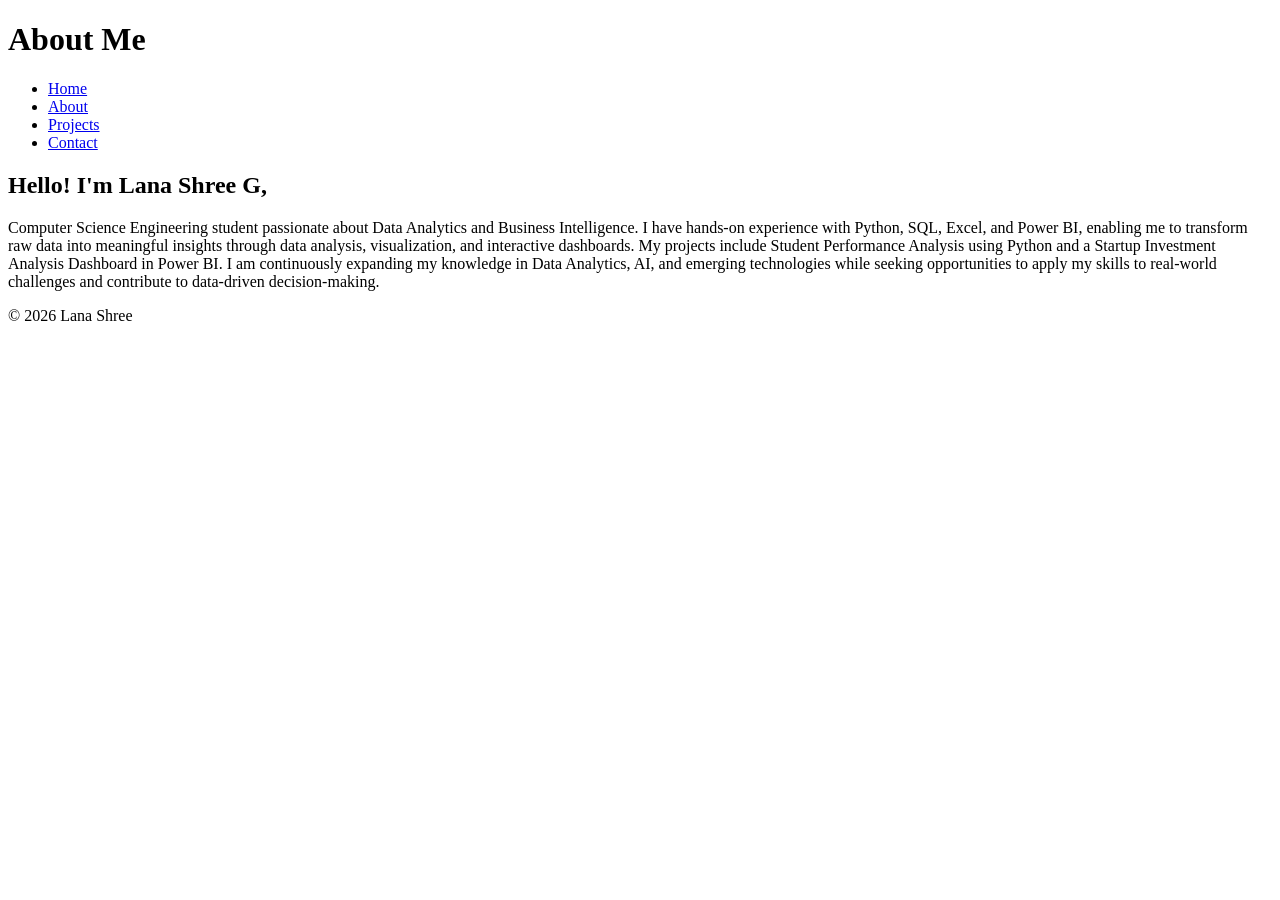
==== about.html @ 14318e08 "Added accessible personal portfolio website Implemented a multi-page portfolio website with semantic" ====
<!DOCTYPE html>
<html lang="en">
<head>
<meta charset="UTF-8">
<meta name="viewport" content="width=device-width, initial-scale=1.0">

<title>About | Lana Shree</title>

<meta name="description"
content="Learn more about Lana Shree and her technical background.">

<link rel="stylesheet" href="css/style.css">
</head>

<body>

<header>
    <h1>About Me</h1>

    <nav aria-label="Main Navigation">
        <ul>
            <li><a href="index.html">Home</a></li>
            <li><a href="about.html" aria-current="page">About</a></li>
            <li><a href="projects.html">Projects</a></li>
            <li><a href="contact.html">Contact</a></li>
        </ul>
    </nav>
</header>

<main>

<section aria-labelledby="about-heading">
    <h2 id="about-heading">Hello! I'm Lana Shree G,</h2>

    <p>
        Computer Science Engineering student passionate about Data Analytics and Business Intelligence. I have hands-on experience with Python, SQL, Excel, and Power BI, enabling me to transform raw data into meaningful insights through data analysis, visualization, and interactive dashboards. My projects include Student Performance Analysis using Python and a Startup Investment Analysis Dashboard in Power BI. I am continuously expanding my knowledge in Data Analytics, AI, and emerging technologies while seeking opportunities to apply my skills to real-world challenges and contribute to data-driven decision-making.
    </p>

</section>

</main>

<footer>
    <p>&copy; 2026 Lana Shree</p>
</footer>

</body>
</html>
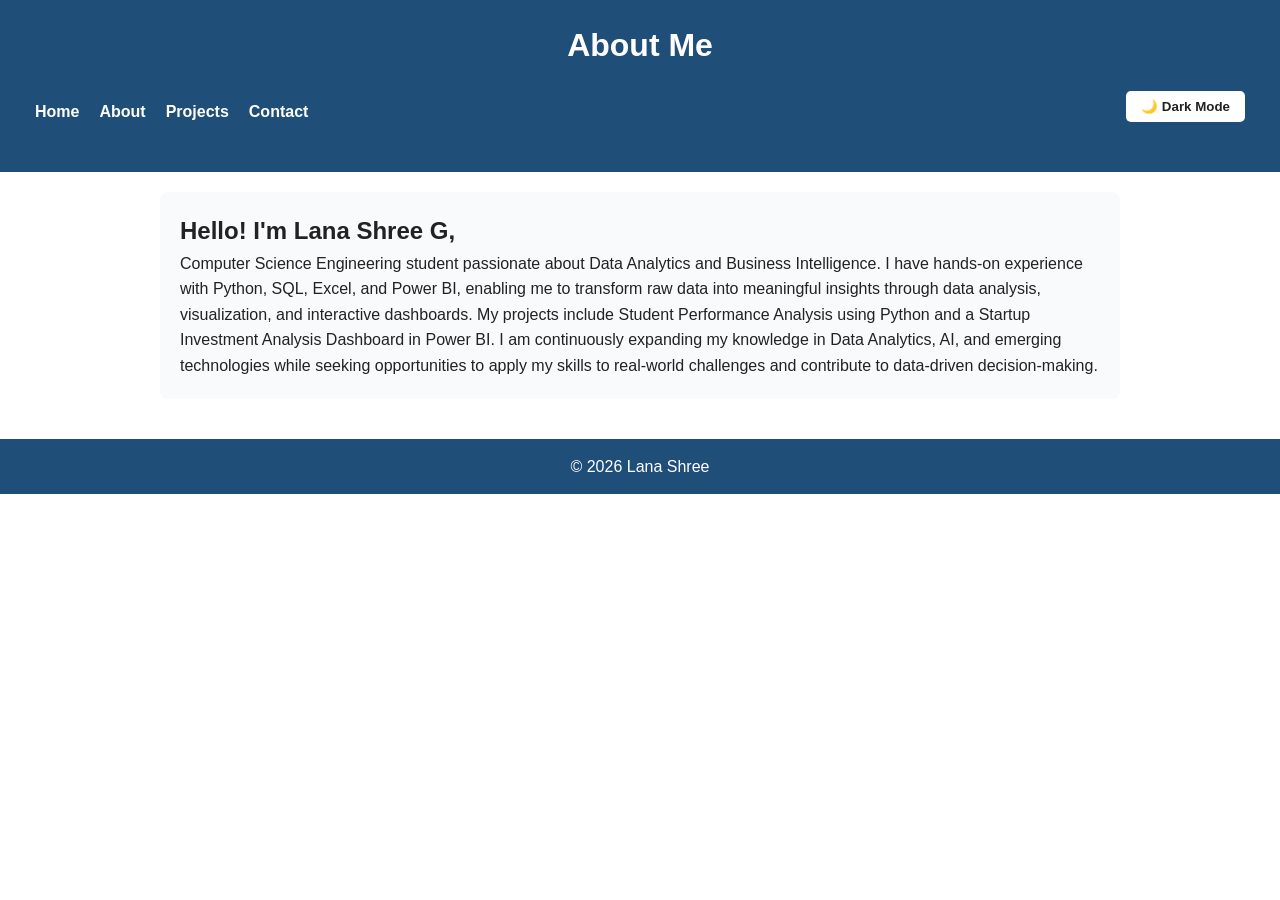
==== commit 6eefaf55: "Updated portfolio with responsive design and dark mode" ====
--- a/about.html
+++ b/about.html
@@ -1,48 +1,50 @@
-<!DOCTYPE html>
-<html lang="en">
-<head>
-<meta charset="UTF-8">
-<meta name="viewport" content="width=device-width, initial-scale=1.0">
-
-<title>About | Lana Shree</title>
-
-<meta name="description"
-content="Learn more about Lana Shree and her technical background.">
-
-<link rel="stylesheet" href="css/style.css">
-</head>
-
-<body>
-
-<header>
-    <h1>About Me</h1>
-
-    <nav aria-label="Main Navigation">
-        <ul>
-            <li><a href="index.html">Home</a></li>
-            <li><a href="about.html" aria-current="page">About</a></li>
-            <li><a href="projects.html">Projects</a></li>
-            <li><a href="contact.html">Contact</a></li>
-        </ul>
-    </nav>
-</header>
-
-<main>
-
-<section aria-labelledby="about-heading">
-    <h2 id="about-heading">Hello! I'm Lana Shree G,</h2>
-
-    <p>
-        Computer Science Engineering student passionate about Data Analytics and Business Intelligence. I have hands-on experience with Python, SQL, Excel, and Power BI, enabling me to transform raw data into meaningful insights through data analysis, visualization, and interactive dashboards. My projects include Student Performance Analysis using Python and a Startup Investment Analysis Dashboard in Power BI. I am continuously expanding my knowledge in Data Analytics, AI, and emerging technologies while seeking opportunities to apply my skills to real-world challenges and contribute to data-driven decision-making.
-    </p>
-
-</section>
-
-</main>
-
-<footer>
-    <p>&copy; 2026 Lana Shree</p>
-</footer>
-
-</body>
+<!DOCTYPE html>
+<html lang="en">
+<head>
+<meta charset="UTF-8">
+<meta name="viewport" content="width=device-width, initial-scale=1.0">
+
+<title>About | Lana Shree</title>
+
+<meta name="description"
+content="Learn more about Lana Shree and her technical background.">
+
+<link rel="stylesheet" href="css/style.css">
+</head>
+<body>
+
+<header>
+    <h1>About Me</h1>
+
+    <nav aria-label="Main Navigation">
+        <ul>
+            <li><a href="index.html">Home</a></li>
+            <li><a href="about.html" aria-current="page">About</a></li>
+            <li><a href="projects.html">Projects</a></li>
+            <li><a href="contact.html">Contact</a></li>
+        </ul>
+        <button id="theme-toggle">
+    🌙 Dark Mode
+</button>
+    </nav>
+</header>
+
+<main>
+
+<section aria-labelledby="about-heading">
+    <h2 id="about-heading">Hello! I'm Lana Shree G,</h2>
+
+    <p>
+        Computer Science Engineering student passionate about Data Analytics and Business Intelligence. I have hands-on experience with Python, SQL, Excel, and Power BI, enabling me to transform raw data into meaningful insights through data analysis, visualization, and interactive dashboards. My projects include Student Performance Analysis using Python and a Startup Investment Analysis Dashboard in Power BI. I am continuously expanding my knowledge in Data Analytics, AI, and emerging technologies while seeking opportunities to apply my skills to real-world challenges and contribute to data-driven decision-making.
+    </p>
+
+</section>
+
+</main>
+
+<footer>
+    <p>&copy; 2026 Lana Shree</p>
+</footer>
+<script src="js/script.js"></script>
+</body>
 </html>
--- a/css/style.css
+++ b/css/style.css
@@ -0,0 +1,300 @@
+/* =========================
+   CSS VARIABLES (LIGHT MODE)
+   ========================= */
+:root {
+    --bg-color: #ffffff;
+    --text-color: #222222;
+    --primary-color: #2563eb;
+    --card-bg: #f8fafc;
+    --header-footer: #1f4e79;
+}
+
+/* =========================
+   DARK MODE VARIABLES
+   ========================= */
+[data-theme="dark"] {
+    --bg-color: #121212;
+    --text-color: #ffffff;
+    --primary-color: #60a5fa;
+    --card-bg: #1e293b;
+    --header-footer: #0f172a;
+}
+
+/* =========================
+   RESET
+   ========================= */
+* {
+    margin: 0;
+    padding: 0;
+    box-sizing: border-box;
+}
+
+/* =========================
+   SMOOTH SCROLL
+   ========================= */
+html {
+    scroll-behavior: smooth;
+}
+
+/* =========================
+   BODY
+   ========================= */
+body {
+    background-color: var(--bg-color);
+    color: var(--text-color);
+    font-family: Arial, sans-serif;
+    line-height: 1.6;
+    transition:
+        background-color 0.3s ease,
+        color 0.3s ease;
+}
+
+/* =========================
+   HEADER
+   ========================= */
+header {
+    background: var(--header-footer);
+    color: white;
+    text-align: center;
+    padding: 20px;
+}
+
+/* =========================
+   NAVIGATION (FLEXBOX)
+   ========================= */
+nav {
+    display: flex;
+    justify-content: space-between;
+    align-items: center;
+    padding: 15px;
+    flex-wrap: wrap;
+}
+
+nav ul {
+    display: flex;
+    gap: 20px;
+    list-style: none;
+    align-items: center;
+}
+
+nav a {
+    color: white;
+    text-decoration: none;
+    transition: 0.3s;
+    font-weight: bold;
+}
+
+nav a:hover {
+    color: #ffd700;
+}
+
+/* =========================
+   DARK MODE BUTTON
+   ========================= */
+#theme-toggle {
+    width: auto;
+    padding: 8px 15px;
+    border: none;
+    border-radius: 5px;
+    cursor: pointer;
+    background: white;
+    color: #222;
+    font-weight: bold;
+}
+
+/* =========================
+   MAIN CONTENT
+   ========================= */
+main {
+    max-width: 1000px;
+    margin: auto;
+    padding: 20px;
+}
+
+/* =========================
+   SECTIONS
+   ========================= */
+section {
+    background: var(--card-bg);
+    padding: 20px;
+    margin-bottom: 20px;
+    border-radius: 8px;
+    transition: 0.3s ease;
+}
+
+/* CONTACT PAGE DESIGN */
+
+.contact-container{
+    display:grid;
+    grid-template-columns:1fr 1fr;
+    gap:30px;
+    margin-top:20px;
+}
+
+.contact-info{
+    background:var(--card-bg);
+    padding:25px;
+    border-radius:10px;
+    box-shadow:0 2px 10px rgba(0,0,0,0.1);
+}
+
+.contact-info h3{
+    margin-bottom:15px;
+}
+
+.contact-info p{
+    margin-bottom:12px;
+}
+
+.contact-form{
+    background:var(--card-bg);
+    padding:25px;
+    border-radius:10px;
+    box-shadow:0 2px 10px rgba(0,0,0,0.1);
+}
+
+.contact-form button{
+    background:var(--primary-color);
+}
+
+.contact-form button:hover{
+    transform:translateY(-2px);
+}
+
+/* Mobile View */
+
+@media (max-width:768px){
+
+    .contact-container{
+        grid-template-columns:1fr;
+    }
+
+}
+
+/* =========================
+   PROJECTS GRID (CSS GRID)
+   ========================= */
+.projects-container {
+    display: grid;
+    grid-template-columns:
+        repeat(auto-fit, minmax(300px, 1fr));
+    gap: 20px;
+}
+
+/* =========================
+   CARDS
+   ========================= */
+.card {
+    background: var(--card-bg);
+    padding: 20px;
+    border-radius: 10px;
+    box-shadow: 0 2px 10px rgba(0,0,0,0.1);
+    transition:
+        transform 0.3s ease,
+        box-shadow 0.3s ease;
+}
+
+.card:hover {
+    transform: translateY(-8px);
+    box-shadow: 0 8px 20px rgba(0,0,0,0.15);
+}
+
+/* =========================
+   ARTICLES
+   ========================= */
+article {
+    margin-top: 15px;
+}
+
+/* =========================
+   FORMS
+   ========================= */
+input,
+textarea,
+button {
+    width: 100%;
+    padding: 10px;
+    margin-top: 5px;
+    margin-bottom: 15px;
+    border: 1px solid #ccc;
+    border-radius: 5px;
+}
+
+button {
+    cursor: pointer;
+    background: var(--primary-color);
+    color: white;
+    border: none;
+    transition: 0.3s;
+}
+
+button:hover {
+    opacity: 0.9;
+}
+
+/* =========================
+   ACCESSIBILITY
+   ========================= */
+a:focus,
+button:focus,
+input:focus,
+textarea:focus {
+    outline: 3px solid var(--primary-color);
+    outline-offset: 3px;
+}
+
+/* =========================
+   FOOTER
+   ========================= */
+footer {
+    text-align: center;
+    padding: 15px;
+    background: var(--header-footer);
+    color: white;
+}
+
+/* =========================
+   MOBILE RESPONSIVE DESIGN
+   ========================= */
+@media (max-width: 768px) {
+
+    nav {
+        flex-direction: column;
+        gap: 15px;
+    }
+
+    nav ul {
+        flex-direction: column;
+        text-align: center;
+    }
+
+    .projects-container {
+        grid-template-columns: 1fr;
+    }
+
+    main {
+        padding: 15px;
+    }
+}
+
+/* =========================
+   TABLET RESPONSIVE DESIGN
+   ========================= */
+@media (min-width: 769px) and (max-width: 1023px) {
+
+    .projects-container {
+        grid-template-columns:
+            repeat(2, 1fr);
+    }
+}
+
+/* =========================
+   DESKTOP RESPONSIVE DESIGN
+   ========================= */
+@media (min-width: 1024px) {
+
+    .projects-container {
+        grid-template-columns:
+            repeat(auto-fit, minmax(300px, 1fr));
+    }
+}
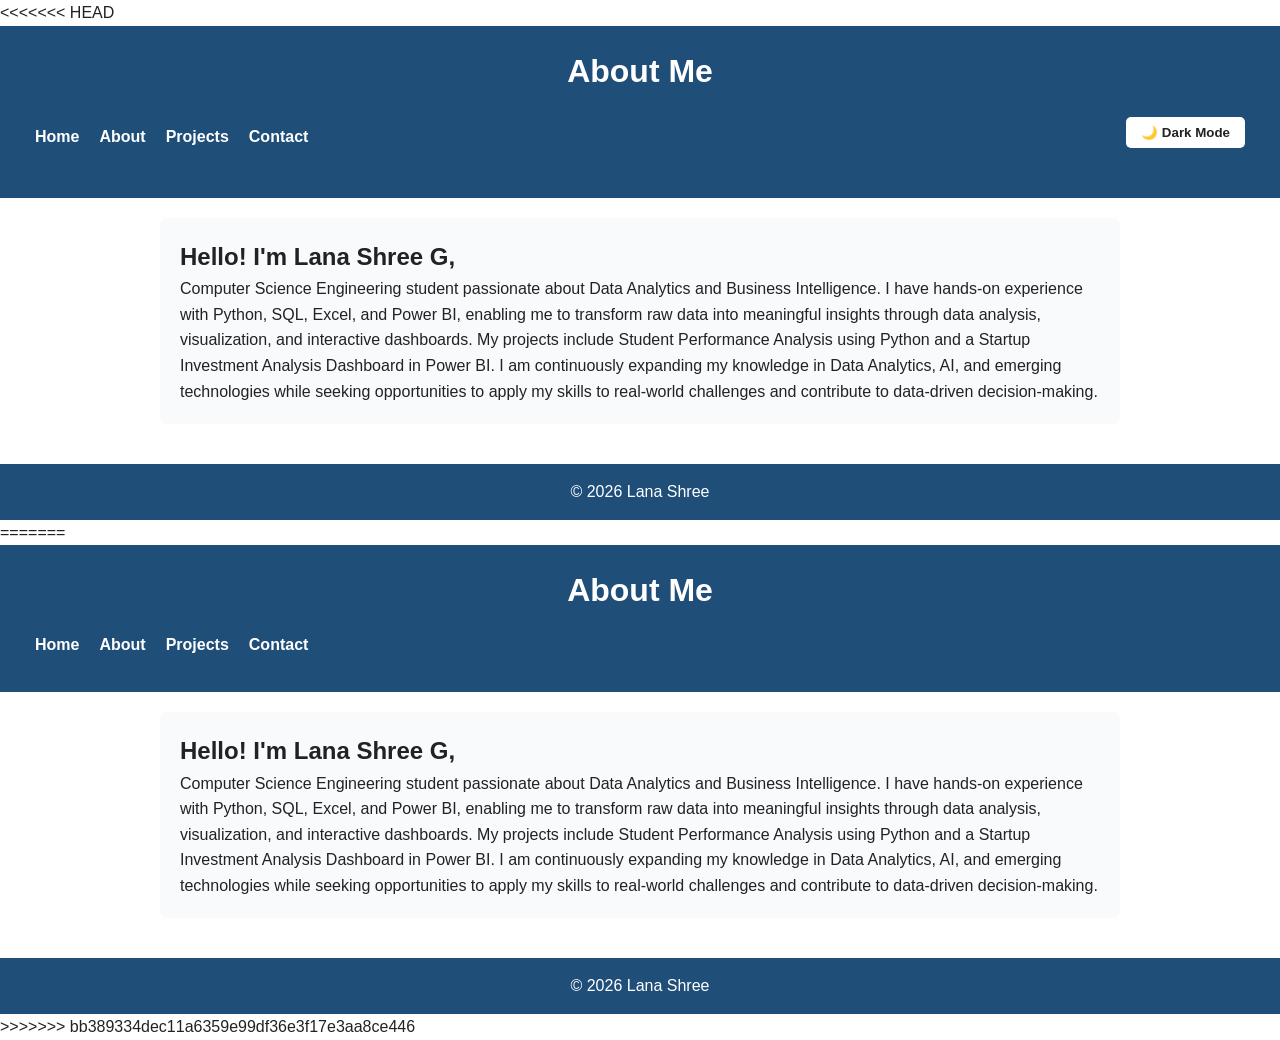
==== commit 1050049f: "Resolved merge conflicts" ====
--- a/about.html
+++ b/about.html
@@ -1,3 +1,4 @@
+<<<<<<< HEAD
 <!DOCTYPE html>
 <html lang="en">
 <head>
@@ -47,4 +48,53 @@
 </footer>
 <script src="js/script.js"></script>
 </body>
+=======
+<!DOCTYPE html>
+<html lang="en">
+<head>
+<meta charset="UTF-8">
+<meta name="viewport" content="width=device-width, initial-scale=1.0">
+
+<title>About | Lana Shree</title>
+
+<meta name="description"
+content="Learn more about Lana Shree and her technical background.">
+
+<link rel="stylesheet" href="css/style.css">
+</head>
+
+<body>
+
+<header>
+    <h1>About Me</h1>
+
+    <nav aria-label="Main Navigation">
+        <ul>
+            <li><a href="index.html">Home</a></li>
+            <li><a href="about.html" aria-current="page">About</a></li>
+            <li><a href="projects.html">Projects</a></li>
+            <li><a href="contact.html">Contact</a></li>
+        </ul>
+    </nav>
+</header>
+
+<main>
+
+<section aria-labelledby="about-heading">
+    <h2 id="about-heading">Hello! I'm Lana Shree G,</h2>
+
+    <p>
+        Computer Science Engineering student passionate about Data Analytics and Business Intelligence. I have hands-on experience with Python, SQL, Excel, and Power BI, enabling me to transform raw data into meaningful insights through data analysis, visualization, and interactive dashboards. My projects include Student Performance Analysis using Python and a Startup Investment Analysis Dashboard in Power BI. I am continuously expanding my knowledge in Data Analytics, AI, and emerging technologies while seeking opportunities to apply my skills to real-world challenges and contribute to data-driven decision-making.
+    </p>
+
+</section>
+
+</main>
+
+<footer>
+    <p>&copy; 2026 Lana Shree</p>
+</footer>
+
+</body>
+>>>>>>> bb389334dec11a6359e99df36e3f17e3aa8ce446
 </html>
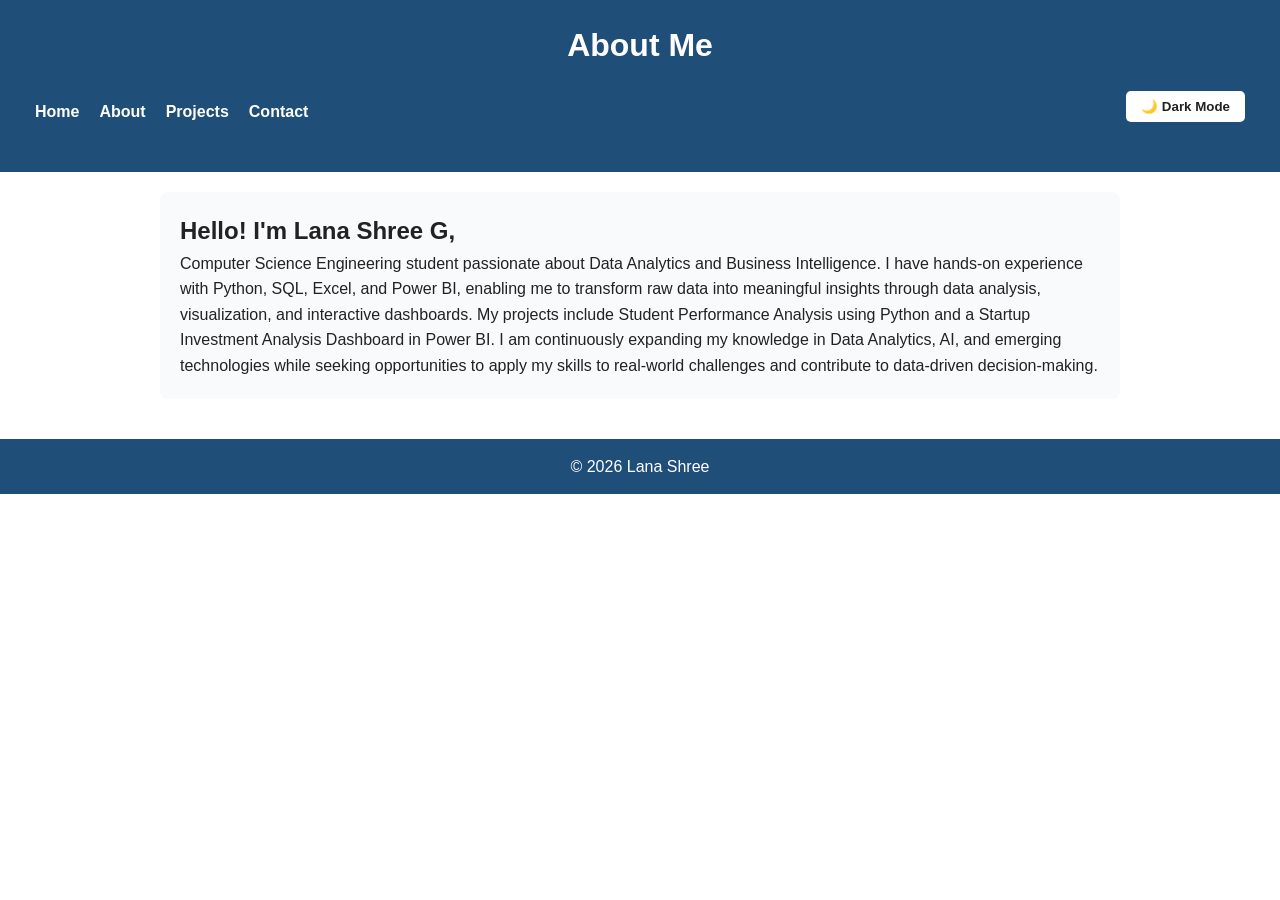
==== commit e1c56607: "Updated portfolio design and fixed contact page" ====
--- a/about.html
+++ b/about.html
@@ -1,4 +1,3 @@
-<<<<<<< HEAD
 <!DOCTYPE html>
 <html lang="en">
 <head>
@@ -48,53 +47,4 @@
 </footer>
 <script src="js/script.js"></script>
 </body>
-=======
-<!DOCTYPE html>
-<html lang="en">
-<head>
-<meta charset="UTF-8">
-<meta name="viewport" content="width=device-width, initial-scale=1.0">
-
-<title>About | Lana Shree</title>
-
-<meta name="description"
-content="Learn more about Lana Shree and her technical background.">
-
-<link rel="stylesheet" href="css/style.css">
-</head>
-
-<body>
-
-<header>
-    <h1>About Me</h1>
-
-    <nav aria-label="Main Navigation">
-        <ul>
-            <li><a href="index.html">Home</a></li>
-            <li><a href="about.html" aria-current="page">About</a></li>
-            <li><a href="projects.html">Projects</a></li>
-            <li><a href="contact.html">Contact</a></li>
-        </ul>
-    </nav>
-</header>
-
-<main>
-
-<section aria-labelledby="about-heading">
-    <h2 id="about-heading">Hello! I'm Lana Shree G,</h2>
-
-    <p>
-        Computer Science Engineering student passionate about Data Analytics and Business Intelligence. I have hands-on experience with Python, SQL, Excel, and Power BI, enabling me to transform raw data into meaningful insights through data analysis, visualization, and interactive dashboards. My projects include Student Performance Analysis using Python and a Startup Investment Analysis Dashboard in Power BI. I am continuously expanding my knowledge in Data Analytics, AI, and emerging technologies while seeking opportunities to apply my skills to real-world challenges and contribute to data-driven decision-making.
-    </p>
-
-</section>
-
-</main>
-
-<footer>
-    <p>&copy; 2026 Lana Shree</p>
-</footer>
-
-</body>
->>>>>>> bb389334dec11a6359e99df36e3f17e3aa8ce446
 </html>
